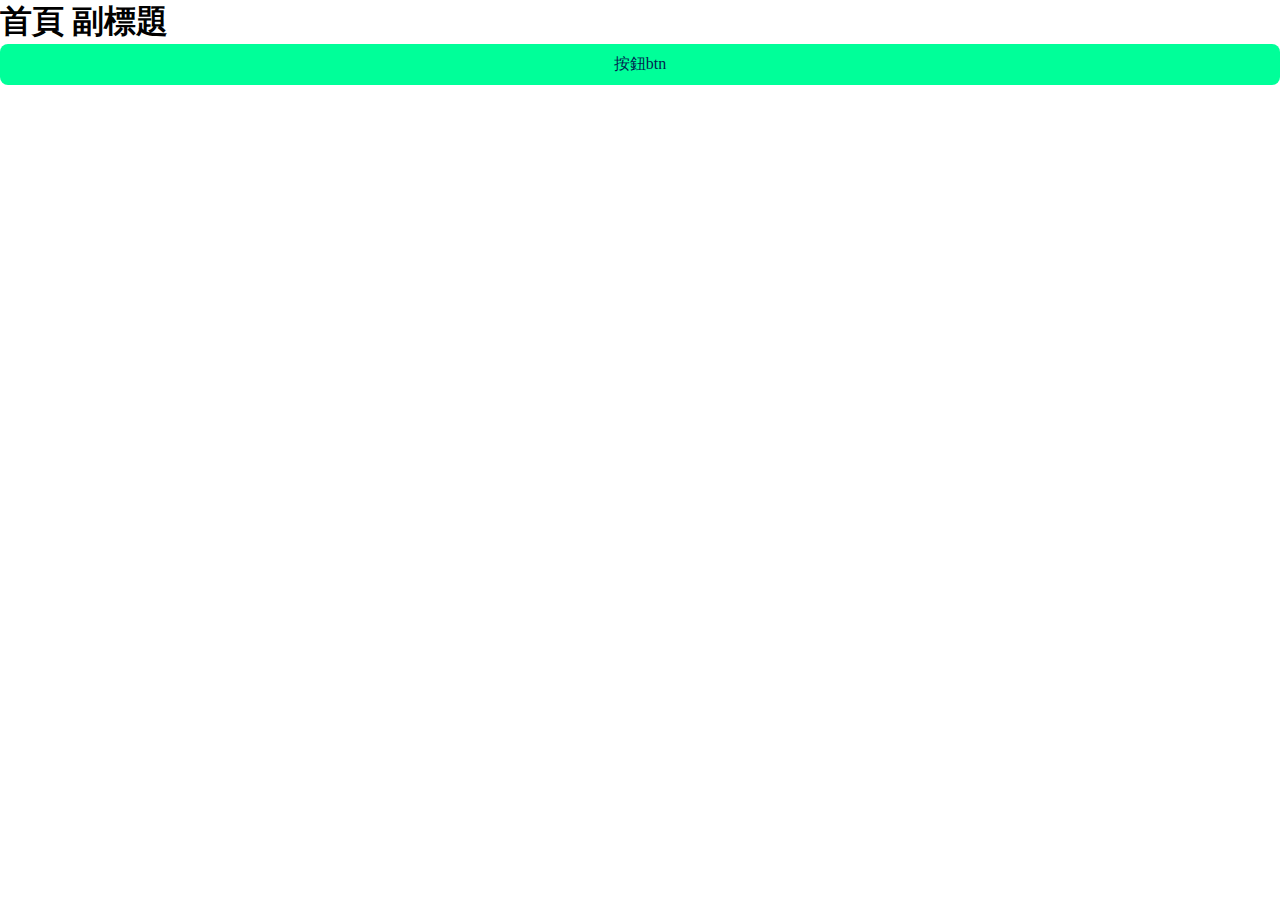
==== about.html @ df3aea49 "add btn all" ====
<!DOCTYPE html>
<html lang="en">
<head>
    <meta charset="UTF-8">
    <meta name="viewport" content="width=device-width, initial-scale=1.0">
    <link rel="stylesheet" href="css/style.css">
    <title>about</title>
</head>
<body>
    <div class="wrapper about">
        <h1 class="title">首頁 <span>副標題</span></h1>
        <div class="btn-defaults">按鈕btn</div>
    </div>
    
</body>
</html>
---- css/style.css ----
@charset "UTF-8";
/*css 註解*/
body, h1, h2, h3 {
  margin: 0;
  padding: 0;
}

.btn-defaults {
  background-color: rgb(0, 255, 153);
  color: #001e4f;
  padding: 10px 20px;
  text-align: center;
  transition: all 0.3s ease;
  cursor: pointer;
  border-radius: 8px;
}
.btn-defaults:hover {
  background-color: #00995c;
}

.btn {
  display: flex;
  width: 100%;
  height: 52px;
  padding: 16px 12px;
  justify-content: center;
  align-items: center;
  gap: 10px;
  border-radius: 30px;
}

.btn-default {
  padding: 10px;
  text-align: center;
  border-radius: 30px;
  background-color: #ffaa00;
  color: #ffffff;
  box-shadow: 1px 1px 20px #d0d0d0;
  transition: all 0.3s ease;
  cursor: pointer;
}
@media screen and (max-width: 560px) {
  .btn-default {
    width: 200px;
    color: #f20;
  }
}
@media screen and (max-width: 700px) {
  .btn-default {
    color: #0033ff;
  }
}
.btn-default:hover {
  background-color: #b7870d;
}

.container-full {
  width: 100%;
}

.container {
  width: 1366px;
  margin: auto;
}

.content {
  height: 400px;
  background-color: #d7d7d7;
}
@media screen and (max-width: 560px) {
  .content {
    height: 600px;
    background-color: #ffff00;
  }
}

.box {
  width: 300px;
  height: 400px;
  background-color: #fe3e3e;
}

.box2 {
  width: 100px;
  height: 200px;
  border-radius: 10px;
  background-color: #c6e900;
}

.titleH1 {
  font-size: 56px;
  font-weight: 800;
  font-family: Arial, Helvetica, sans-serif;
}

.titleIndex {
  font-size: 56px;
  font-weight: 800;
  font-family: Arial, Helvetica, sans-serif;
}

.card {
  width: 300px;
  margin: auto;
}/*# sourceMappingURL=style.css.map */
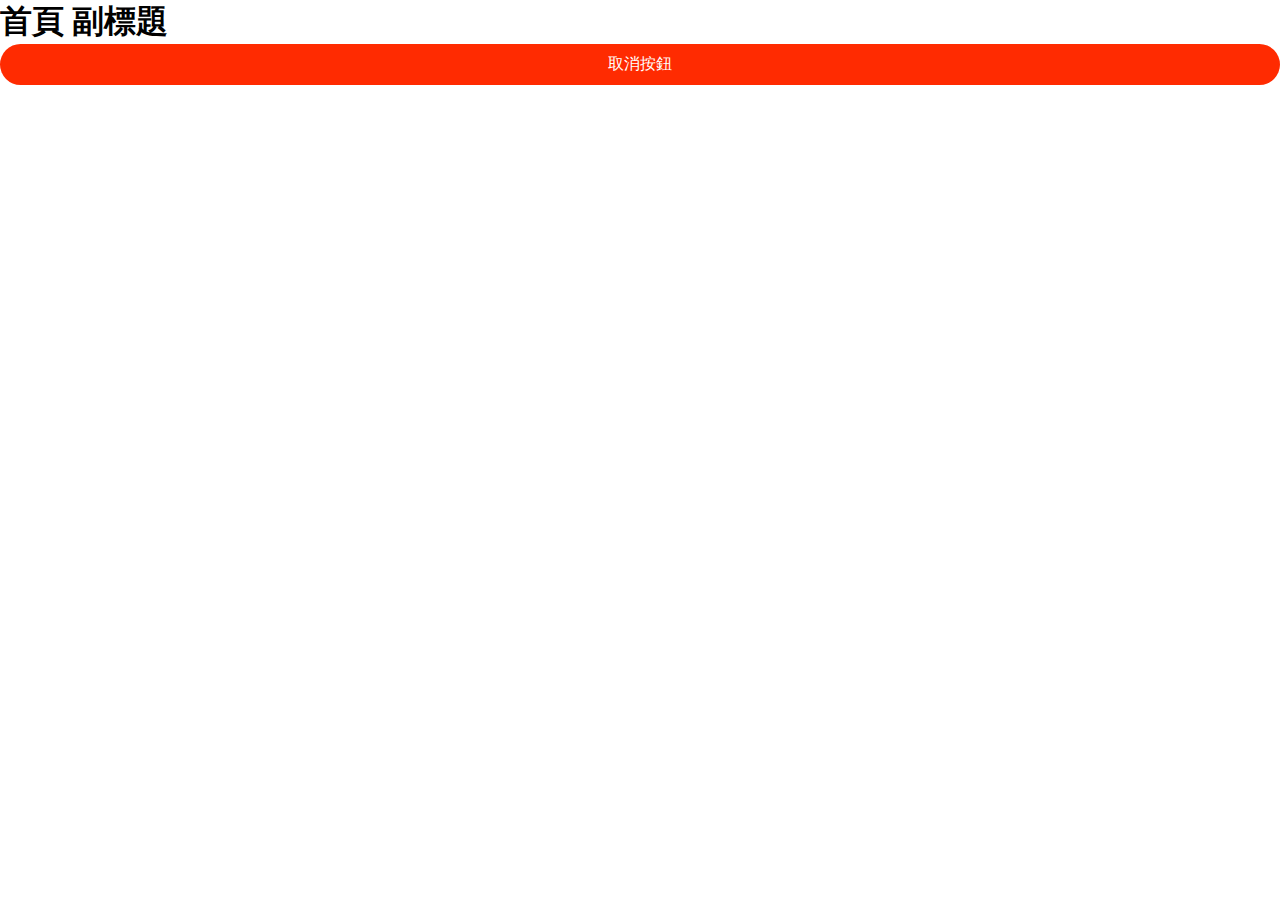
==== commit 347de320: "btn modifty" ====
--- a/about.html
+++ b/about.html
@@ -9,7 +9,7 @@
 <body>
     <div class="wrapper about">
         <h1 class="title">首頁 <span>副標題</span></h1>
-        <div class="btn-defaults">按鈕btn</div>
+        <div class="btn-error">取消按鈕</div>
     </div>
     
 </body>
--- a/css/style.css
+++ b/css/style.css
@@ -5,17 +5,17 @@
   padding: 0;
 }
 
-.btn-defaults {
-  background-color: rgb(0, 255, 153);
-  color: #001e4f;
+.btn-error {
+  background-color: rgb(255, 43, 1);
+  color: #ffffff;
   padding: 10px 20px;
   text-align: center;
   transition: all 0.3s ease;
   cursor: pointer;
-  border-radius: 8px;
+  border-radius: 30px;
 }
-.btn-defaults:hover {
-  background-color: #00995c;
+.btn-error:hover {
+  background-color: #9a1900;
 }
 
 .btn {
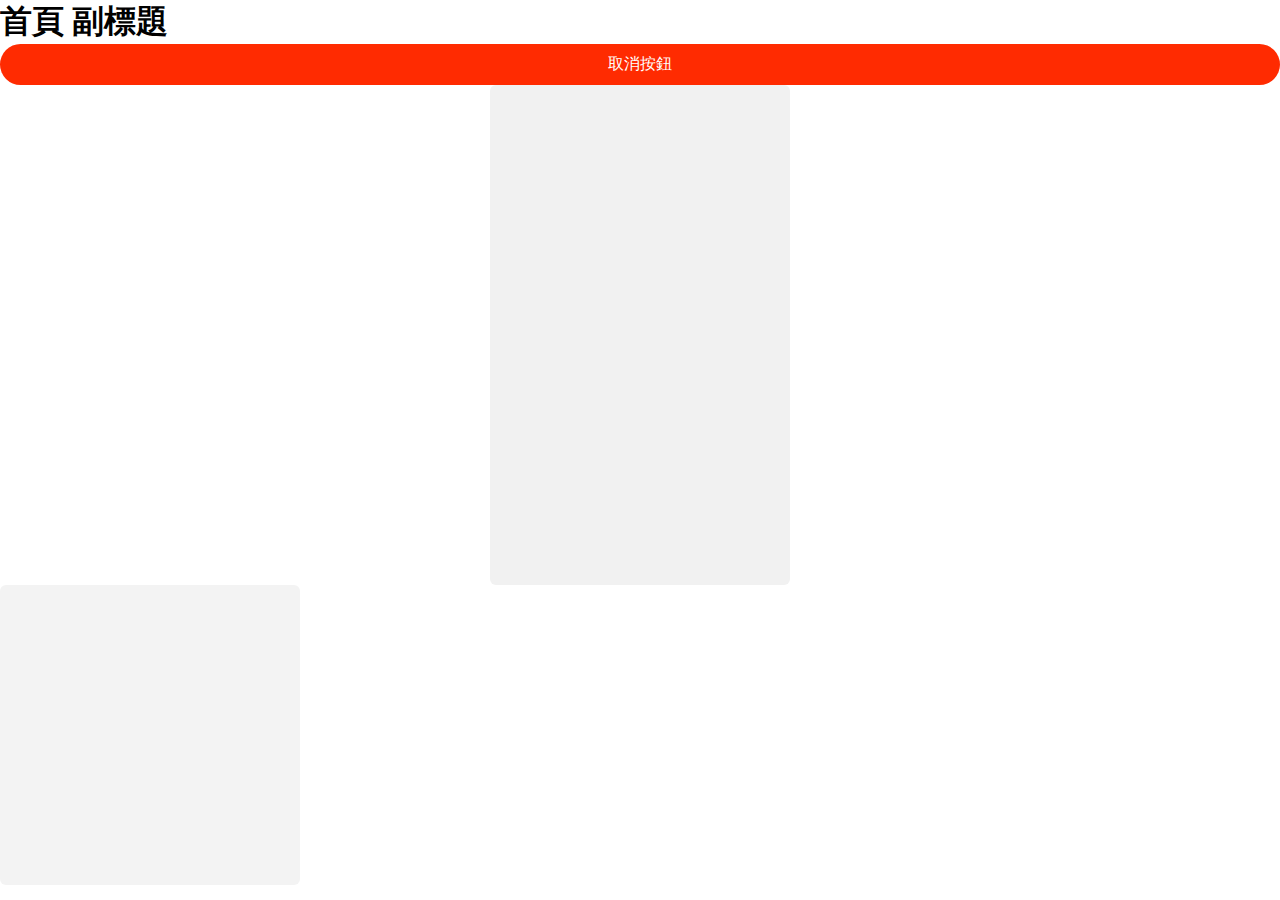
==== commit 68a3b31b: "add shadow" ====
--- a/about.html
+++ b/about.html
@@ -10,6 +10,8 @@
     <div class="wrapper about">
         <h1 class="title">首頁 <span>副標題</span></h1>
         <div class="btn-error">取消按鈕</div>
+        <div class="card"></div>
+        <div class="card-item"></div>
     </div>
     
 </body>
--- a/css/style.css
+++ b/css/style.css
@@ -16,6 +16,30 @@
 }
 .btn-error:hover {
   background-color: #9a1900;
+}
+
+.card {
+  width: 300px;
+  height: 500px;
+  border-radius: 6px;
+  background-color: #f1f1f1;
+  transition: all 0.3s ease;
+}
+.card:hover {
+  box-shadow: 0px 10px 30px rgba(0, 0, 0, 0.1);
+  border: 1px solid #858585;
+}
+
+.card-item {
+  width: 300px;
+  height: 300px;
+  background-color: #f3f3f3;
+  border-radius: 6px;
+  transition: all 0.3s ease;
+}
+.card-item:hover {
+  box-shadow: 0px 10px 30px rgba(0, 0, 0, 0.1);
+  border: 1px solid #333;
 }
 
 .btn {
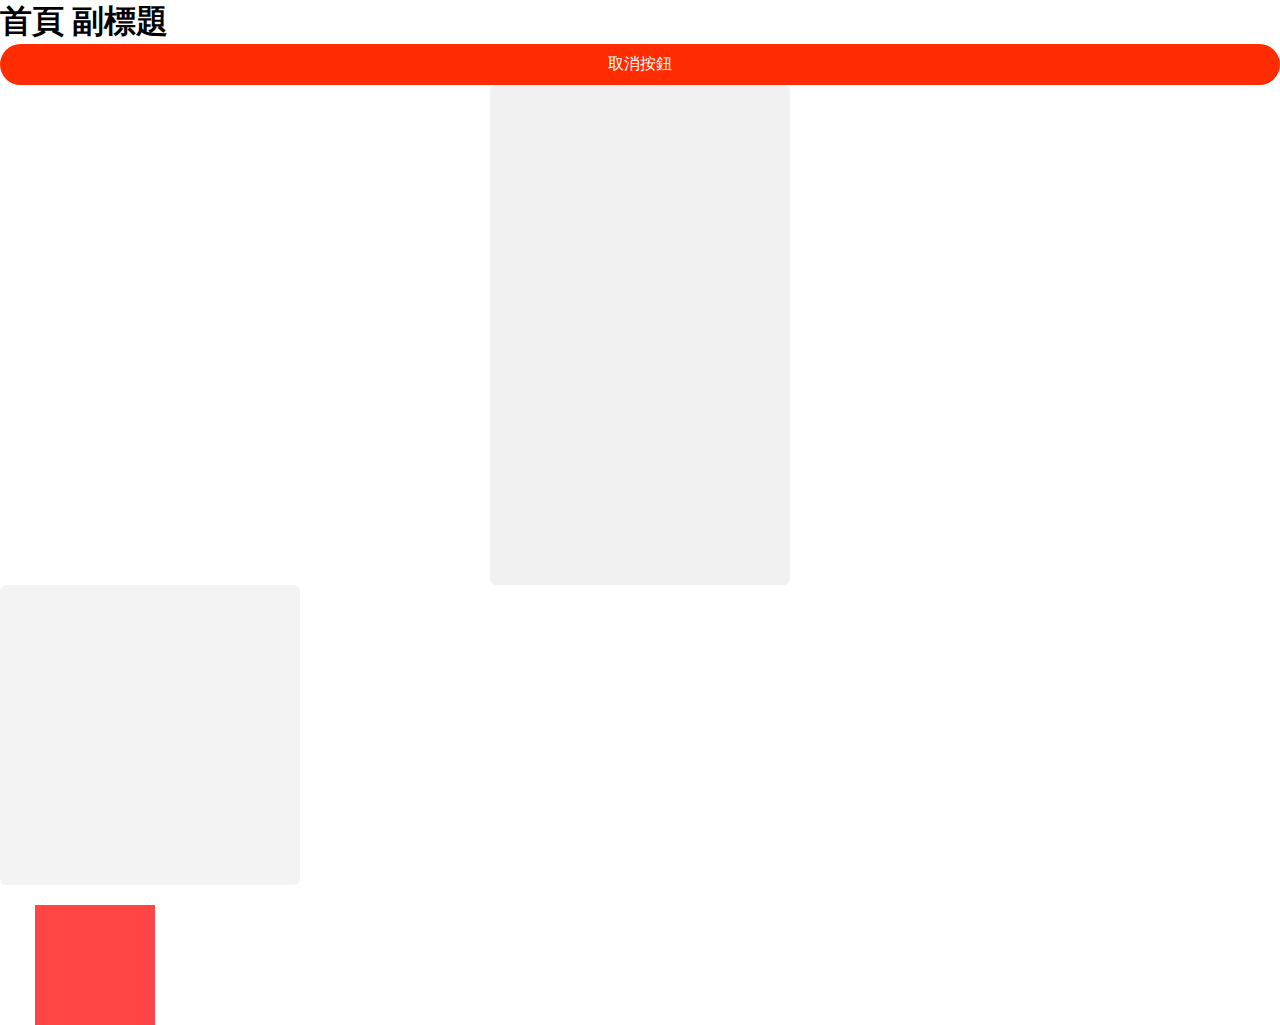
==== commit 3bb01ddc: "add push" ====
--- a/about.html
+++ b/about.html
@@ -12,6 +12,8 @@
         <div class="btn-error">取消按鈕</div>
         <div class="card"></div>
         <div class="card-item"></div>
+        <div class="box p-left-35 p-top-20"></div>
+
     </div>
     
 </body>
--- a/css/style.css
+++ b/css/style.css
@@ -126,4 +126,490 @@
 .card {
   width: 300px;
   margin: auto;
+}
+
+.box {
+  width: 120px;
+  height: 120px;
+  background-color: #ff4545;
+}
+
+.p-left-1 {
+  margin-left: 1px;
+}
+
+.p-right-1 {
+  margin-right: 1px;
+}
+
+.p-top-1 {
+  margin-top: 1px;
+}
+
+.p-left-2 {
+  margin-left: 2px;
+}
+
+.p-right-2 {
+  margin-right: 2px;
+}
+
+.p-top-2 {
+  margin-top: 2px;
+}
+
+.p-left-3 {
+  margin-left: 3px;
+}
+
+.p-right-3 {
+  margin-right: 3px;
+}
+
+.p-top-3 {
+  margin-top: 3px;
+}
+
+.p-left-4 {
+  margin-left: 4px;
+}
+
+.p-right-4 {
+  margin-right: 4px;
+}
+
+.p-top-4 {
+  margin-top: 4px;
+}
+
+.p-left-5 {
+  margin-left: 5px;
+}
+
+.p-right-5 {
+  margin-right: 5px;
+}
+
+.p-top-5 {
+  margin-top: 5px;
+}
+
+.p-left-6 {
+  margin-left: 6px;
+}
+
+.p-right-6 {
+  margin-right: 6px;
+}
+
+.p-top-6 {
+  margin-top: 6px;
+}
+
+.p-left-7 {
+  margin-left: 7px;
+}
+
+.p-right-7 {
+  margin-right: 7px;
+}
+
+.p-top-7 {
+  margin-top: 7px;
+}
+
+.p-left-8 {
+  margin-left: 8px;
+}
+
+.p-right-8 {
+  margin-right: 8px;
+}
+
+.p-top-8 {
+  margin-top: 8px;
+}
+
+.p-left-9 {
+  margin-left: 9px;
+}
+
+.p-right-9 {
+  margin-right: 9px;
+}
+
+.p-top-9 {
+  margin-top: 9px;
+}
+
+.p-left-10 {
+  margin-left: 10px;
+}
+
+.p-right-10 {
+  margin-right: 10px;
+}
+
+.p-top-10 {
+  margin-top: 10px;
+}
+
+.p-left-11 {
+  margin-left: 11px;
+}
+
+.p-right-11 {
+  margin-right: 11px;
+}
+
+.p-top-11 {
+  margin-top: 11px;
+}
+
+.p-left-12 {
+  margin-left: 12px;
+}
+
+.p-right-12 {
+  margin-right: 12px;
+}
+
+.p-top-12 {
+  margin-top: 12px;
+}
+
+.p-left-13 {
+  margin-left: 13px;
+}
+
+.p-right-13 {
+  margin-right: 13px;
+}
+
+.p-top-13 {
+  margin-top: 13px;
+}
+
+.p-left-14 {
+  margin-left: 14px;
+}
+
+.p-right-14 {
+  margin-right: 14px;
+}
+
+.p-top-14 {
+  margin-top: 14px;
+}
+
+.p-left-15 {
+  margin-left: 15px;
+}
+
+.p-right-15 {
+  margin-right: 15px;
+}
+
+.p-top-15 {
+  margin-top: 15px;
+}
+
+.p-left-16 {
+  margin-left: 16px;
+}
+
+.p-right-16 {
+  margin-right: 16px;
+}
+
+.p-top-16 {
+  margin-top: 16px;
+}
+
+.p-left-17 {
+  margin-left: 17px;
+}
+
+.p-right-17 {
+  margin-right: 17px;
+}
+
+.p-top-17 {
+  margin-top: 17px;
+}
+
+.p-left-18 {
+  margin-left: 18px;
+}
+
+.p-right-18 {
+  margin-right: 18px;
+}
+
+.p-top-18 {
+  margin-top: 18px;
+}
+
+.p-left-19 {
+  margin-left: 19px;
+}
+
+.p-right-19 {
+  margin-right: 19px;
+}
+
+.p-top-19 {
+  margin-top: 19px;
+}
+
+.p-left-20 {
+  margin-left: 20px;
+}
+
+.p-right-20 {
+  margin-right: 20px;
+}
+
+.p-top-20 {
+  margin-top: 20px;
+}
+
+.p-left-21 {
+  margin-left: 21px;
+}
+
+.p-right-21 {
+  margin-right: 21px;
+}
+
+.p-top-21 {
+  margin-top: 21px;
+}
+
+.p-left-22 {
+  margin-left: 22px;
+}
+
+.p-right-22 {
+  margin-right: 22px;
+}
+
+.p-top-22 {
+  margin-top: 22px;
+}
+
+.p-left-23 {
+  margin-left: 23px;
+}
+
+.p-right-23 {
+  margin-right: 23px;
+}
+
+.p-top-23 {
+  margin-top: 23px;
+}
+
+.p-left-24 {
+  margin-left: 24px;
+}
+
+.p-right-24 {
+  margin-right: 24px;
+}
+
+.p-top-24 {
+  margin-top: 24px;
+}
+
+.p-left-25 {
+  margin-left: 25px;
+}
+
+.p-right-25 {
+  margin-right: 25px;
+}
+
+.p-top-25 {
+  margin-top: 25px;
+}
+
+.p-left-26 {
+  margin-left: 26px;
+}
+
+.p-right-26 {
+  margin-right: 26px;
+}
+
+.p-top-26 {
+  margin-top: 26px;
+}
+
+.p-left-27 {
+  margin-left: 27px;
+}
+
+.p-right-27 {
+  margin-right: 27px;
+}
+
+.p-top-27 {
+  margin-top: 27px;
+}
+
+.p-left-28 {
+  margin-left: 28px;
+}
+
+.p-right-28 {
+  margin-right: 28px;
+}
+
+.p-top-28 {
+  margin-top: 28px;
+}
+
+.p-left-29 {
+  margin-left: 29px;
+}
+
+.p-right-29 {
+  margin-right: 29px;
+}
+
+.p-top-29 {
+  margin-top: 29px;
+}
+
+.p-left-30 {
+  margin-left: 30px;
+}
+
+.p-right-30 {
+  margin-right: 30px;
+}
+
+.p-top-30 {
+  margin-top: 30px;
+}
+
+.p-left-31 {
+  margin-left: 31px;
+}
+
+.p-right-31 {
+  margin-right: 31px;
+}
+
+.p-top-31 {
+  margin-top: 31px;
+}
+
+.p-left-32 {
+  margin-left: 32px;
+}
+
+.p-right-32 {
+  margin-right: 32px;
+}
+
+.p-top-32 {
+  margin-top: 32px;
+}
+
+.p-left-33 {
+  margin-left: 33px;
+}
+
+.p-right-33 {
+  margin-right: 33px;
+}
+
+.p-top-33 {
+  margin-top: 33px;
+}
+
+.p-left-34 {
+  margin-left: 34px;
+}
+
+.p-right-34 {
+  margin-right: 34px;
+}
+
+.p-top-34 {
+  margin-top: 34px;
+}
+
+.p-left-35 {
+  margin-left: 35px;
+}
+
+.p-right-35 {
+  margin-right: 35px;
+}
+
+.p-top-35 {
+  margin-top: 35px;
+}
+
+.p-left-36 {
+  margin-left: 36px;
+}
+
+.p-right-36 {
+  margin-right: 36px;
+}
+
+.p-top-36 {
+  margin-top: 36px;
+}
+
+.p-left-37 {
+  margin-left: 37px;
+}
+
+.p-right-37 {
+  margin-right: 37px;
+}
+
+.p-top-37 {
+  margin-top: 37px;
+}
+
+.p-left-38 {
+  margin-left: 38px;
+}
+
+.p-right-38 {
+  margin-right: 38px;
+}
+
+.p-top-38 {
+  margin-top: 38px;
+}
+
+.p-left-39 {
+  margin-left: 39px;
+}
+
+.p-right-39 {
+  margin-right: 39px;
+}
+
+.p-top-39 {
+  margin-top: 39px;
+}
+
+.p-left-40 {
+  margin-left: 40px;
+}
+
+.p-right-40 {
+  margin-right: 40px;
+}
+
+.p-top-40 {
+  margin-top: 40px;
 }/*# sourceMappingURL=style.css.map */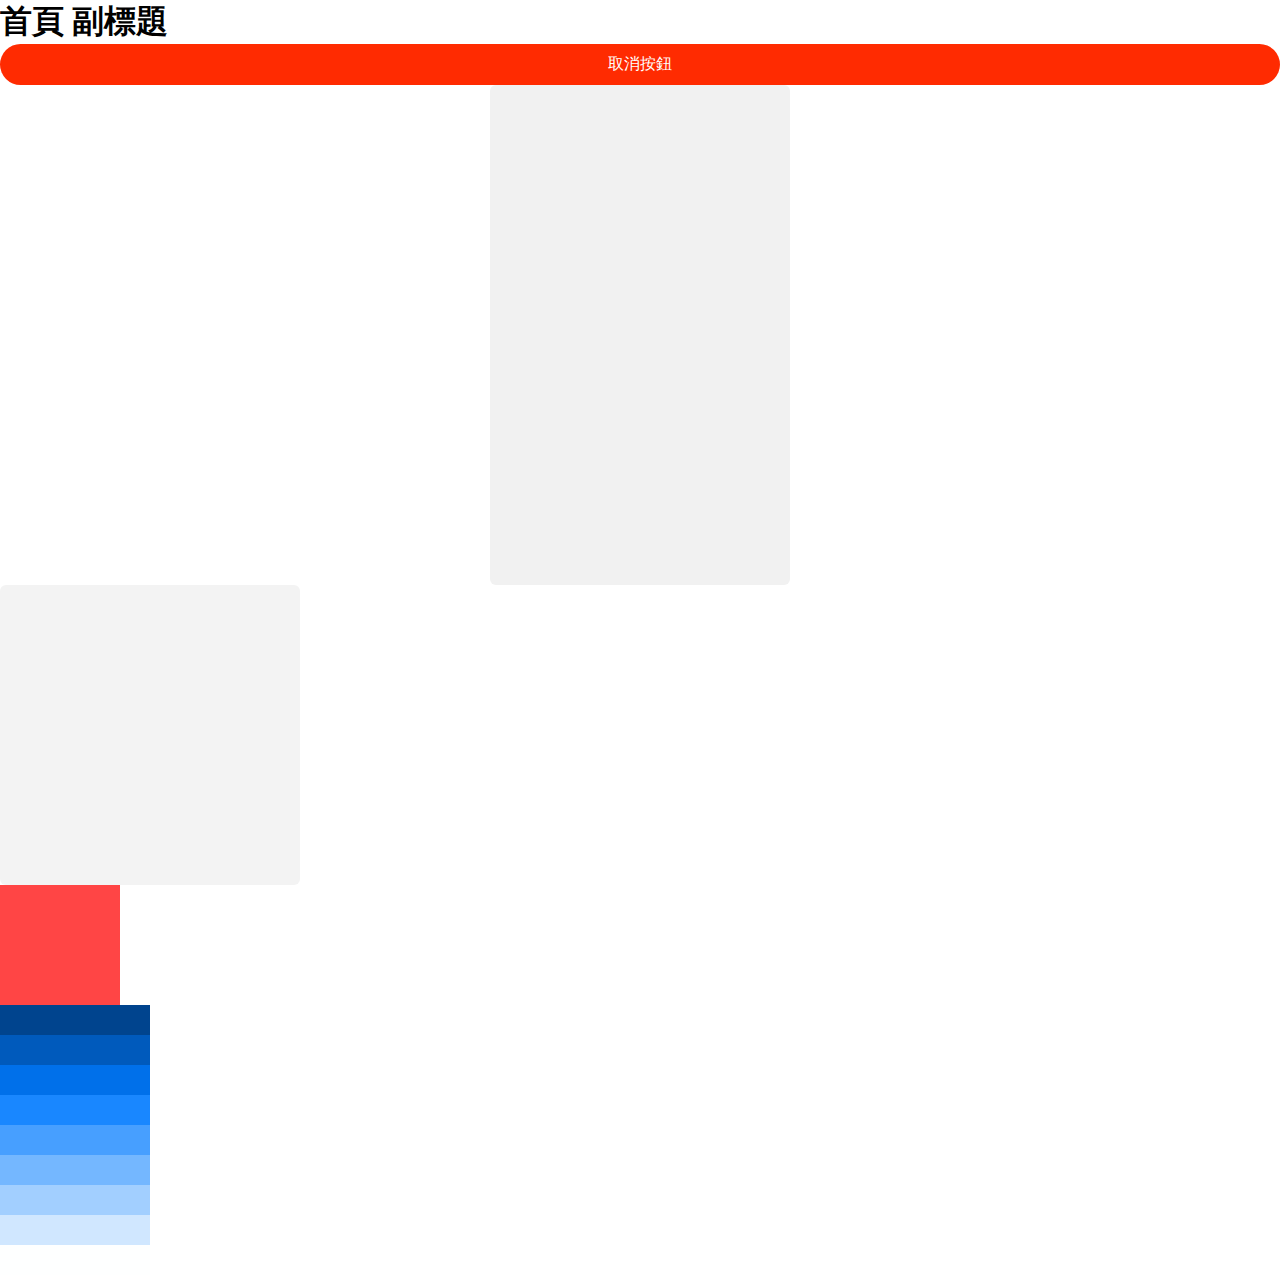
==== commit 9ee71f32: "add bgcolor" ====
--- a/about.html
+++ b/about.html
@@ -13,6 +13,15 @@
         <div class="card"></div>
         <div class="card-item"></div>
         <div class="box p-left-35 p-top-20"></div>
+        <div class="bgc-1"></div> 
+        <div class="bgc-2"></div> 
+        <div class="bgc-3"></div> 
+        <div class="bgc-4"></div> 
+        <div class="bgc-5"></div> 
+        <div class="bgc-6"></div> 
+        <div class="bgc-7"></div> 
+        <div class="bgc-8"></div> 
+        <div class="bgc-9"></div> 
 
     </div>
     
--- a/css/style.css
+++ b/css/style.css
@@ -254,362 +254,62 @@
   margin-top: 10px;
 }
 
-.p-left-11 {
-  margin-left: 11px;
-}
-
-.p-right-11 {
-  margin-right: 11px;
-}
-
-.p-top-11 {
-  margin-top: 11px;
-}
-
-.p-left-12 {
-  margin-left: 12px;
-}
-
-.p-right-12 {
-  margin-right: 12px;
-}
-
-.p-top-12 {
-  margin-top: 12px;
-}
-
-.p-left-13 {
-  margin-left: 13px;
-}
-
-.p-right-13 {
-  margin-right: 13px;
-}
-
-.p-top-13 {
-  margin-top: 13px;
-}
-
-.p-left-14 {
-  margin-left: 14px;
-}
-
-.p-right-14 {
-  margin-right: 14px;
-}
-
-.p-top-14 {
-  margin-top: 14px;
-}
-
-.p-left-15 {
-  margin-left: 15px;
-}
-
-.p-right-15 {
-  margin-right: 15px;
-}
-
-.p-top-15 {
-  margin-top: 15px;
-}
-
-.p-left-16 {
-  margin-left: 16px;
-}
-
-.p-right-16 {
-  margin-right: 16px;
-}
-
-.p-top-16 {
-  margin-top: 16px;
-}
-
-.p-left-17 {
-  margin-left: 17px;
-}
-
-.p-right-17 {
-  margin-right: 17px;
-}
-
-.p-top-17 {
-  margin-top: 17px;
-}
-
-.p-left-18 {
-  margin-left: 18px;
-}
-
-.p-right-18 {
-  margin-right: 18px;
-}
-
-.p-top-18 {
-  margin-top: 18px;
-}
-
-.p-left-19 {
-  margin-left: 19px;
-}
-
-.p-right-19 {
-  margin-right: 19px;
-}
-
-.p-top-19 {
-  margin-top: 19px;
-}
-
-.p-left-20 {
-  margin-left: 20px;
-}
-
-.p-right-20 {
-  margin-right: 20px;
-}
-
-.p-top-20 {
-  margin-top: 20px;
-}
-
-.p-left-21 {
-  margin-left: 21px;
-}
-
-.p-right-21 {
-  margin-right: 21px;
-}
-
-.p-top-21 {
-  margin-top: 21px;
-}
-
-.p-left-22 {
-  margin-left: 22px;
-}
-
-.p-right-22 {
-  margin-right: 22px;
-}
-
-.p-top-22 {
-  margin-top: 22px;
-}
-
-.p-left-23 {
-  margin-left: 23px;
-}
-
-.p-right-23 {
-  margin-right: 23px;
-}
-
-.p-top-23 {
-  margin-top: 23px;
-}
-
-.p-left-24 {
-  margin-left: 24px;
-}
-
-.p-right-24 {
-  margin-right: 24px;
-}
-
-.p-top-24 {
-  margin-top: 24px;
-}
-
-.p-left-25 {
-  margin-left: 25px;
-}
-
-.p-right-25 {
-  margin-right: 25px;
-}
-
-.p-top-25 {
-  margin-top: 25px;
-}
-
-.p-left-26 {
-  margin-left: 26px;
-}
-
-.p-right-26 {
-  margin-right: 26px;
-}
-
-.p-top-26 {
-  margin-top: 26px;
-}
-
-.p-left-27 {
-  margin-left: 27px;
-}
-
-.p-right-27 {
-  margin-right: 27px;
-}
-
-.p-top-27 {
-  margin-top: 27px;
-}
-
-.p-left-28 {
-  margin-left: 28px;
-}
-
-.p-right-28 {
-  margin-right: 28px;
-}
-
-.p-top-28 {
-  margin-top: 28px;
-}
-
-.p-left-29 {
-  margin-left: 29px;
-}
-
-.p-right-29 {
-  margin-right: 29px;
-}
-
-.p-top-29 {
-  margin-top: 29px;
-}
-
-.p-left-30 {
-  margin-left: 30px;
-}
-
-.p-right-30 {
-  margin-right: 30px;
-}
-
-.p-top-30 {
-  margin-top: 30px;
-}
-
-.p-left-31 {
-  margin-left: 31px;
-}
-
-.p-right-31 {
-  margin-right: 31px;
-}
-
-.p-top-31 {
-  margin-top: 31px;
-}
-
-.p-left-32 {
-  margin-left: 32px;
-}
-
-.p-right-32 {
-  margin-right: 32px;
-}
-
-.p-top-32 {
-  margin-top: 32px;
-}
-
-.p-left-33 {
-  margin-left: 33px;
-}
-
-.p-right-33 {
-  margin-right: 33px;
-}
-
-.p-top-33 {
-  margin-top: 33px;
-}
-
-.p-left-34 {
-  margin-left: 34px;
-}
-
-.p-right-34 {
-  margin-right: 34px;
-}
-
-.p-top-34 {
-  margin-top: 34px;
-}
-
-.p-left-35 {
-  margin-left: 35px;
-}
-
-.p-right-35 {
-  margin-right: 35px;
-}
-
-.p-top-35 {
-  margin-top: 35px;
-}
-
-.p-left-36 {
-  margin-left: 36px;
-}
-
-.p-right-36 {
-  margin-right: 36px;
-}
-
-.p-top-36 {
-  margin-top: 36px;
-}
-
-.p-left-37 {
-  margin-left: 37px;
-}
-
-.p-right-37 {
-  margin-right: 37px;
-}
-
-.p-top-37 {
-  margin-top: 37px;
-}
-
-.p-left-38 {
-  margin-left: 38px;
-}
-
-.p-right-38 {
-  margin-right: 38px;
-}
-
-.p-top-38 {
-  margin-top: 38px;
-}
-
-.p-left-39 {
-  margin-left: 39px;
-}
-
-.p-right-39 {
-  margin-right: 39px;
-}
-
-.p-top-39 {
-  margin-top: 39px;
-}
-
-.p-left-40 {
-  margin-left: 40px;
-}
-
-.p-right-40 {
-  margin-right: 40px;
-}
-
-.p-top-40 {
-  margin-top: 40px;
+.bgc-1 {
+  background-color: #00448e;
+  width: 150px;
+  height: 30px;
+}
+
+.bgc-2 {
+  background-color: #005abc;
+  width: 150px;
+  height: 30px;
+}
+
+.bgc-3 {
+  background-color: #0070ea;
+  width: 150px;
+  height: 30px;
+}
+
+.bgc-4 {
+  background-color: #1987ff;
+  width: 150px;
+  height: 30px;
+}
+
+.bgc-5 {
+  background-color: #479fff;
+  width: 150px;
+  height: 30px;
+}
+
+.bgc-6 {
+  background-color: #74b7ff;
+  width: 150px;
+  height: 30px;
+}
+
+.bgc-7 {
+  background-color: #a2cfff;
+  width: 150px;
+  height: 30px;
+}
+
+.bgc-8 {
+  background-color: #d0e7ff;
+  width: 150px;
+  height: 30px;
+}
+
+.bgc-9 {
+  background-color: #feffff;
+  width: 150px;
+  height: 30px;
+}
+
+.bgc-10 {
+  background-color: white;
+  width: 150px;
+  height: 30px;
 }/*# sourceMappingURL=style.css.map */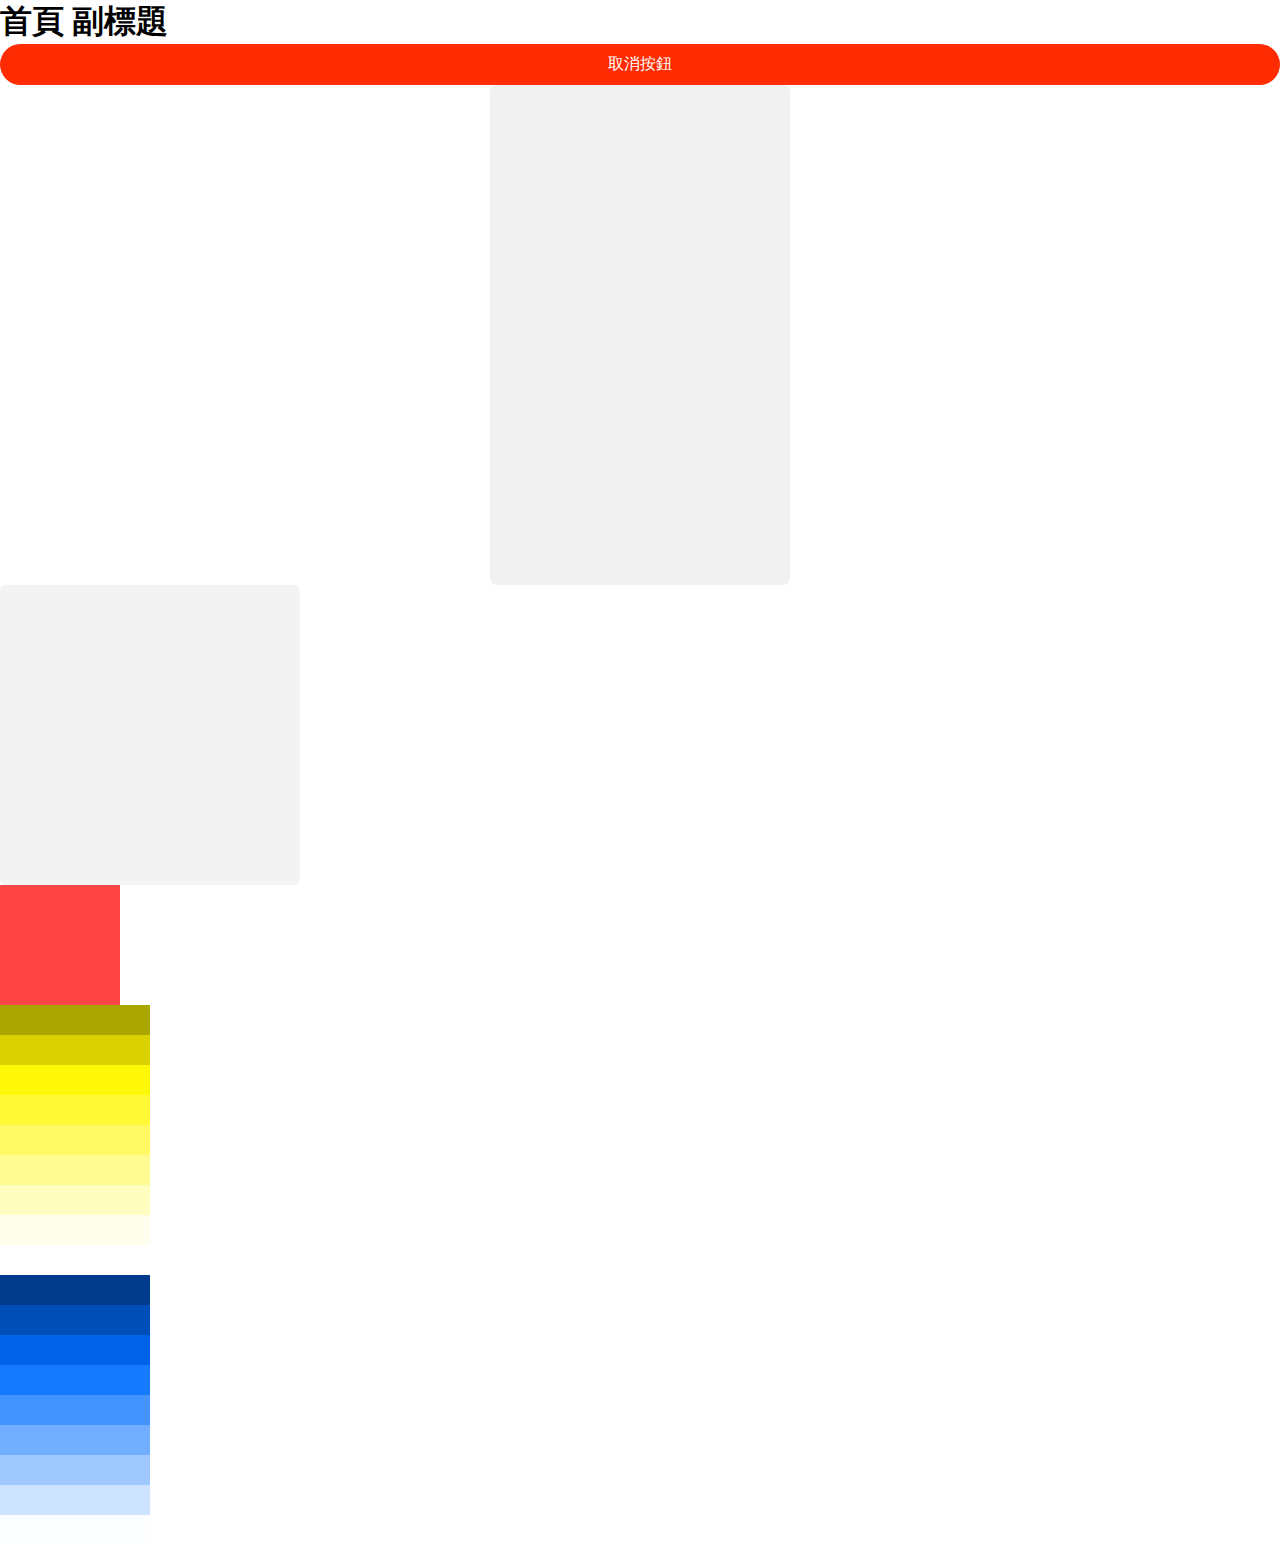
==== commit 9776db13: "add" ====
--- a/about.html
+++ b/about.html
@@ -13,15 +13,24 @@
         <div class="card"></div>
         <div class="card-item"></div>
         <div class="box p-left-35 p-top-20"></div>
-        <div class="bgc-1"></div> 
-        <div class="bgc-2"></div> 
-        <div class="bgc-3"></div> 
-        <div class="bgc-4"></div> 
-        <div class="bgc-5"></div> 
-        <div class="bgc-6"></div> 
-        <div class="bgc-7"></div> 
-        <div class="bgc-8"></div> 
-        <div class="bgc-9"></div> 
+        <div class="yellow-1"></div> 
+        <div class="yellow-2"></div> 
+        <div class="yellow-3"></div> 
+        <div class="yellow-4"></div> 
+        <div class="yellow-5"></div> 
+        <div class="yellow-6"></div> 
+        <div class="yellow-7"></div> 
+        <div class="yellow-8"></div> 
+        <div class="yellow-9"></div> 
+        <div class="blue-1"></div> 
+        <div class="blue-2"></div> 
+        <div class="blue-3"></div> 
+        <div class="blue-4"></div> 
+        <div class="blue-5"></div> 
+        <div class="blue-6"></div> 
+        <div class="blue-7"></div> 
+        <div class="blue-8"></div> 
+        <div class="blue-9"></div> 
 
     </div>
     
--- a/css/style.css
+++ b/css/style.css
@@ -254,62 +254,122 @@
   margin-top: 10px;
 }
 
-.bgc-1 {
-  background-color: #00448e;
-  width: 150px;
-  height: 30px;
-}
-
-.bgc-2 {
-  background-color: #005abc;
-  width: 150px;
-  height: 30px;
-}
-
-.bgc-3 {
-  background-color: #0070ea;
-  width: 150px;
-  height: 30px;
-}
-
-.bgc-4 {
-  background-color: #1987ff;
-  width: 150px;
-  height: 30px;
-}
-
-.bgc-5 {
-  background-color: #479fff;
-  width: 150px;
-  height: 30px;
-}
-
-.bgc-6 {
-  background-color: #74b7ff;
-  width: 150px;
-  height: 30px;
-}
-
-.bgc-7 {
-  background-color: #a2cfff;
-  width: 150px;
-  height: 30px;
-}
-
-.bgc-8 {
-  background-color: #d0e7ff;
-  width: 150px;
-  height: 30px;
-}
-
-.bgc-9 {
-  background-color: #feffff;
-  width: 150px;
-  height: 30px;
-}
-
-.bgc-10 {
+.yellow-1 {
+  background-color: #aba500;
+  width: 150px;
+  height: 30px;
+}
+
+.yellow-2 {
+  background-color: #d9d200;
+  width: 150px;
+  height: 30px;
+}
+
+.yellow-3 {
+  background-color: #fff708;
+  width: 150px;
+  height: 30px;
+}
+
+.yellow-4 {
+  background-color: #fff936;
+  width: 150px;
+  height: 30px;
+}
+
+.yellow-5 {
+  background-color: #fffa64;
+  width: 150px;
+  height: 30px;
+}
+
+.yellow-6 {
+  background-color: #fffb91;
+  width: 150px;
+  height: 30px;
+}
+
+.yellow-7 {
+  background-color: #fffdbf;
+  width: 150px;
+  height: 30px;
+}
+
+.yellow-8 {
+  background-color: #fffeed;
+  width: 150px;
+  height: 30px;
+}
+
+.yellow-9 {
   background-color: white;
   width: 150px;
   height: 30px;
+}
+
+.yellow-10 {
+  background-color: white;
+  width: 150px;
+  height: 30px;
+}
+
+.blue-1 {
+  background-color: #003c8b;
+  width: 150px;
+  height: 30px;
+}
+
+.blue-2 {
+  background-color: #004fb9;
+  width: 150px;
+  height: 30px;
+}
+
+.blue-3 {
+  background-color: #0063e7;
+  width: 150px;
+  height: 30px;
+}
+
+.blue-4 {
+  background-color: #167aff;
+  width: 150px;
+  height: 30px;
+}
+
+.blue-5 {
+  background-color: #4494ff;
+  width: 150px;
+  height: 30px;
+}
+
+.blue-6 {
+  background-color: #71aeff;
+  width: 150px;
+  height: 30px;
+}
+
+.blue-7 {
+  background-color: #9fc8ff;
+  width: 150px;
+  height: 30px;
+}
+
+.blue-8 {
+  background-color: #cde3ff;
+  width: 150px;
+  height: 30px;
+}
+
+.blue-9 {
+  background-color: #fbfdff;
+  width: 150px;
+  height: 30px;
+}
+
+.blue-10 {
+  background-color: white;
+  width: 150px;
+  height: 30px;
 }/*# sourceMappingURL=style.css.map */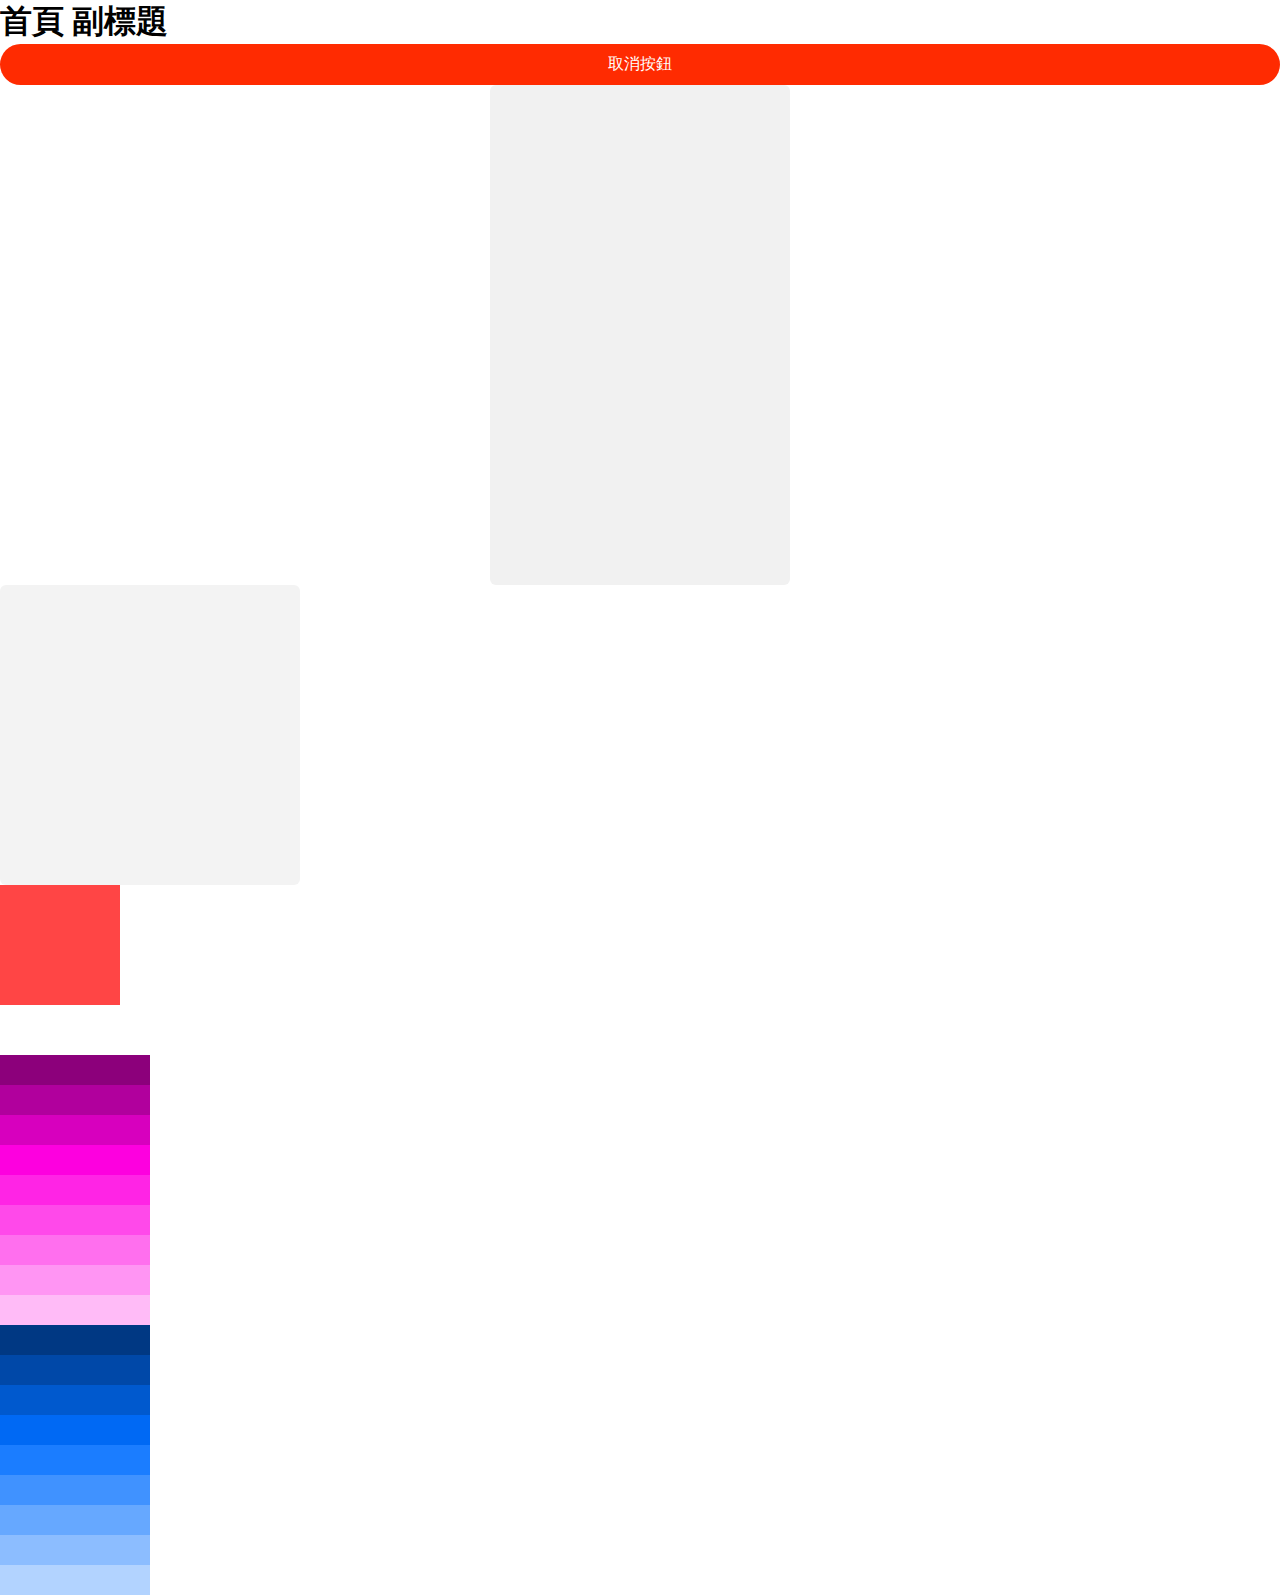
==== commit 8e8e3553: "顏色函示" ====
--- a/about.html
+++ b/about.html
@@ -13,6 +13,7 @@
         <div class="card"></div>
         <div class="card-item"></div>
         <div class="box p-left-35 p-top-20"></div>
+        <div class="spec"></div>
         <div class="yellow-1"></div> 
         <div class="yellow-2"></div> 
         <div class="yellow-3"></div> 
--- a/css/style.css
+++ b/css/style.css
@@ -255,121 +255,128 @@
 }
 
 .yellow-1 {
-  background-color: #aba500;
+  background-color: #8c007b;
   width: 150px;
   height: 30px;
 }
 
 .yellow-2 {
-  background-color: #d9d200;
+  background-color: #b1009d;
   width: 150px;
   height: 30px;
 }
 
 .yellow-3 {
-  background-color: #fff708;
+  background-color: #d700be;
   width: 150px;
   height: 30px;
 }
 
 .yellow-4 {
-  background-color: #fff936;
+  background-color: #fd00df;
   width: 150px;
   height: 30px;
 }
 
 .yellow-5 {
-  background-color: #fffa64;
+  background-color: #ff24e5;
   width: 150px;
   height: 30px;
 }
 
 .yellow-6 {
-  background-color: #fffb91;
+  background-color: #ff49ea;
   width: 150px;
   height: 30px;
 }
 
 .yellow-7 {
-  background-color: #fffdbf;
+  background-color: #ff6fee;
   width: 150px;
   height: 30px;
 }
 
 .yellow-8 {
-  background-color: #fffeed;
+  background-color: #ff95f3;
   width: 150px;
   height: 30px;
 }
 
 .yellow-9 {
+  background-color: #ffbbf7;
+  width: 150px;
+  height: 30px;
+}
+
+.yellow-10 {
+  background-color: #ffe0fb;
+  width: 150px;
+  height: 30px;
+}
+
+.blue-1 {
+  background-color: #003883;
+  width: 150px;
+  height: 30px;
+}
+
+.blue-2 {
+  background-color: #0048a8;
+  width: 150px;
+  height: 30px;
+}
+
+.blue-3 {
+  background-color: #0059ce;
+  width: 150px;
+  height: 30px;
+}
+
+.blue-4 {
+  background-color: #0069f4;
+  width: 150px;
+  height: 30px;
+}
+
+.blue-5 {
+  background-color: #1b7dff;
+  width: 150px;
+  height: 30px;
+}
+
+.blue-6 {
+  background-color: #4092ff;
+  width: 150px;
+  height: 30px;
+}
+
+.blue-7 {
+  background-color: #66a8ff;
+  width: 150px;
+  height: 30px;
+}
+
+.blue-8 {
+  background-color: #8cbdff;
+  width: 150px;
+  height: 30px;
+}
+
+.blue-9 {
+  background-color: #b2d3ff;
+  width: 150px;
+  height: 30px;
+}
+
+.blue-10 {
+  background-color: #d7e8ff;
+  width: 150px;
+  height: 30px;
+}
+
+.spec {
+  width: 150px;
+  height: 50px;
+  background-color: #cccccc;
   background-color: white;
-  width: 150px;
-  height: 30px;
-}
-
-.yellow-10 {
-  background-color: white;
-  width: 150px;
-  height: 30px;
-}
-
-.blue-1 {
-  background-color: #003c8b;
-  width: 150px;
-  height: 30px;
-}
-
-.blue-2 {
-  background-color: #004fb9;
-  width: 150px;
-  height: 30px;
-}
-
-.blue-3 {
-  background-color: #0063e7;
-  width: 150px;
-  height: 30px;
-}
-
-.blue-4 {
-  background-color: #167aff;
-  width: 150px;
-  height: 30px;
-}
-
-.blue-5 {
-  background-color: #4494ff;
-  width: 150px;
-  height: 30px;
-}
-
-.blue-6 {
-  background-color: #71aeff;
-  width: 150px;
-  height: 30px;
-}
-
-.blue-7 {
-  background-color: #9fc8ff;
-  width: 150px;
-  height: 30px;
-}
-
-.blue-8 {
-  background-color: #cde3ff;
-  width: 150px;
-  height: 30px;
-}
-
-.blue-9 {
-  background-color: #fbfdff;
-  width: 150px;
-  height: 30px;
-}
-
-.blue-10 {
-  background-color: white;
-  width: 150px;
-  height: 30px;
 }/*# sourceMappingURL=style.css.map */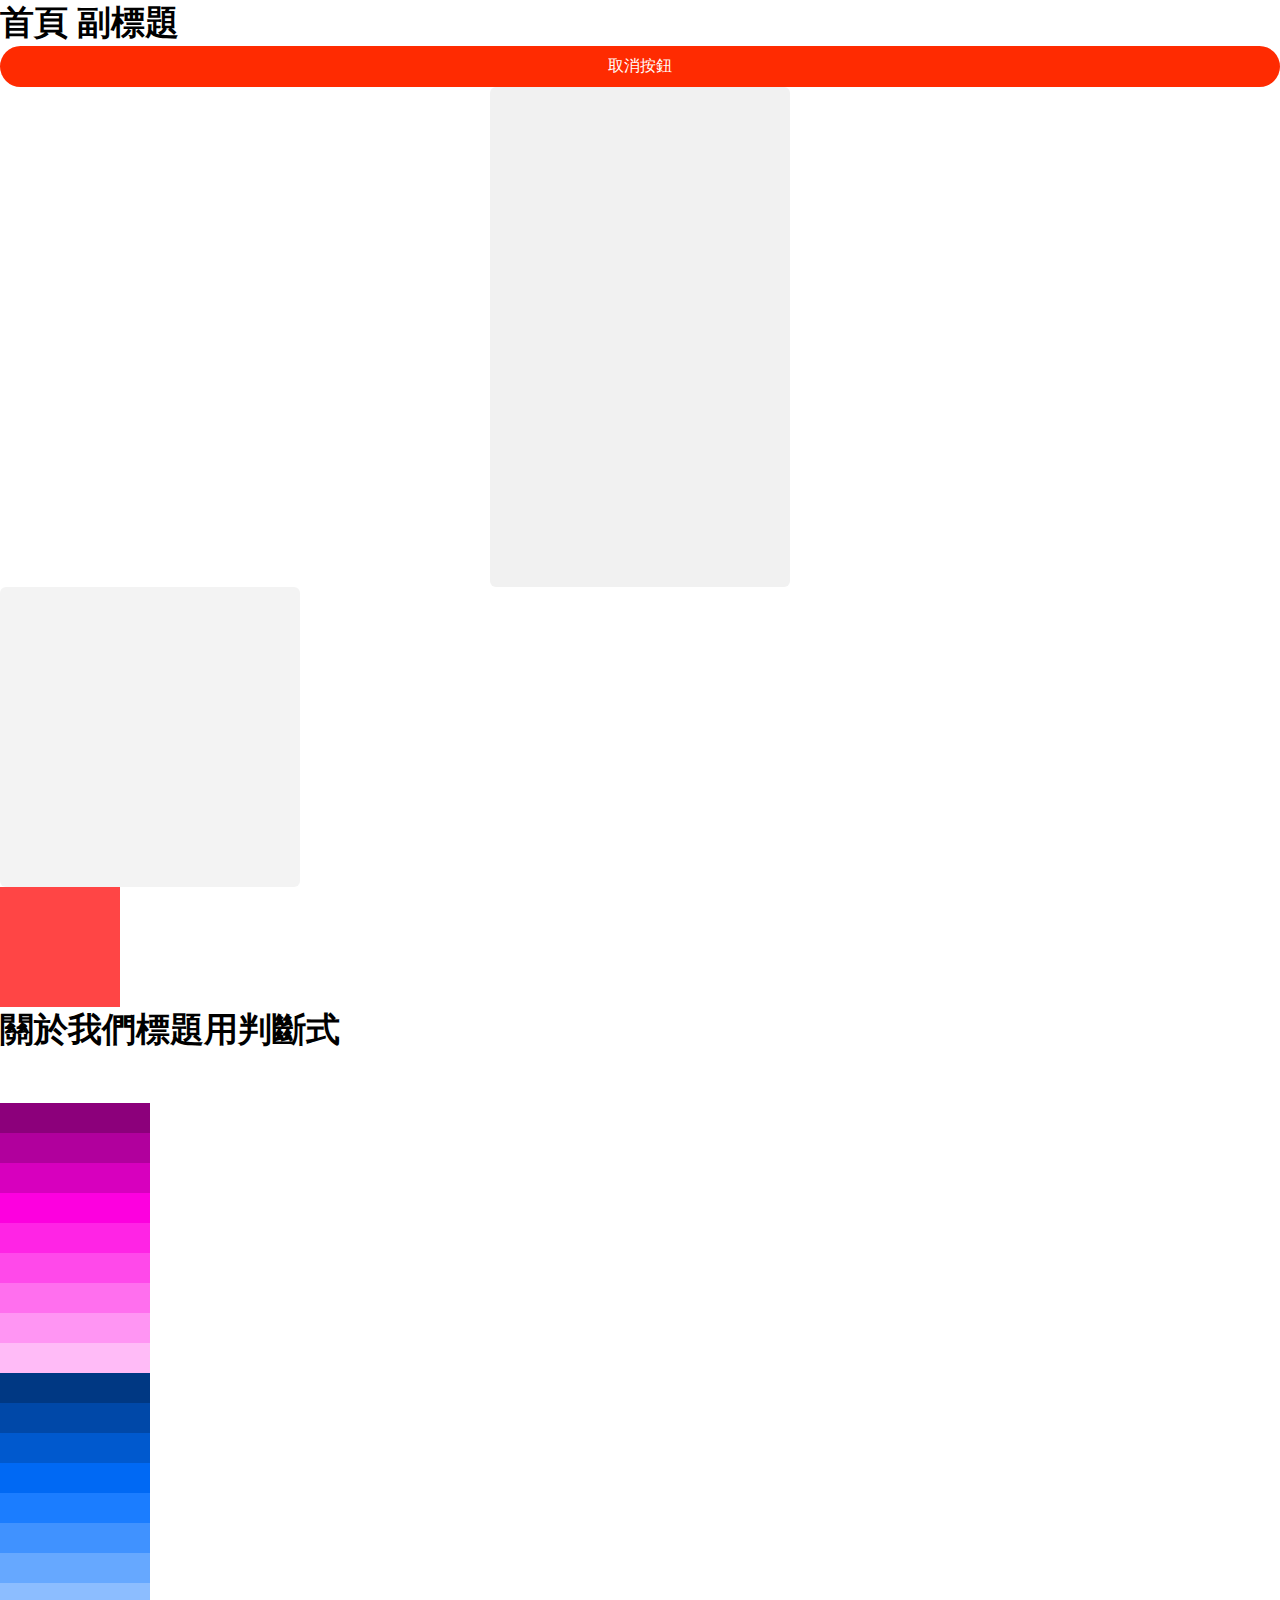
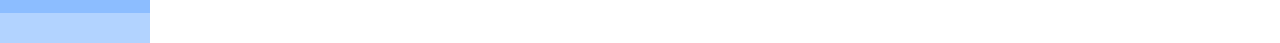
==== commit f6ee2266: "add" ====
--- a/about.html
+++ b/about.html
@@ -13,6 +13,9 @@
         <div class="card"></div>
         <div class="card-item"></div>
         <div class="box p-left-35 p-top-20"></div>
+        <div class="title">
+            關於我們標題用判斷式
+        </div>
         <div class="spec"></div>
         <div class="yellow-1"></div> 
         <div class="yellow-2"></div> 
--- a/css/style.css
+++ b/css/style.css
@@ -379,4 +379,14 @@
   height: 50px;
   background-color: #cccccc;
   background-color: white;
+}
+
+.title {
+  font-weight: 800;
+  font-size: 34px;
+}
+@media screen and (max-width: 560px) {
+  .title {
+    font-size: 50px;
+  }
 }/*# sourceMappingURL=style.css.map */